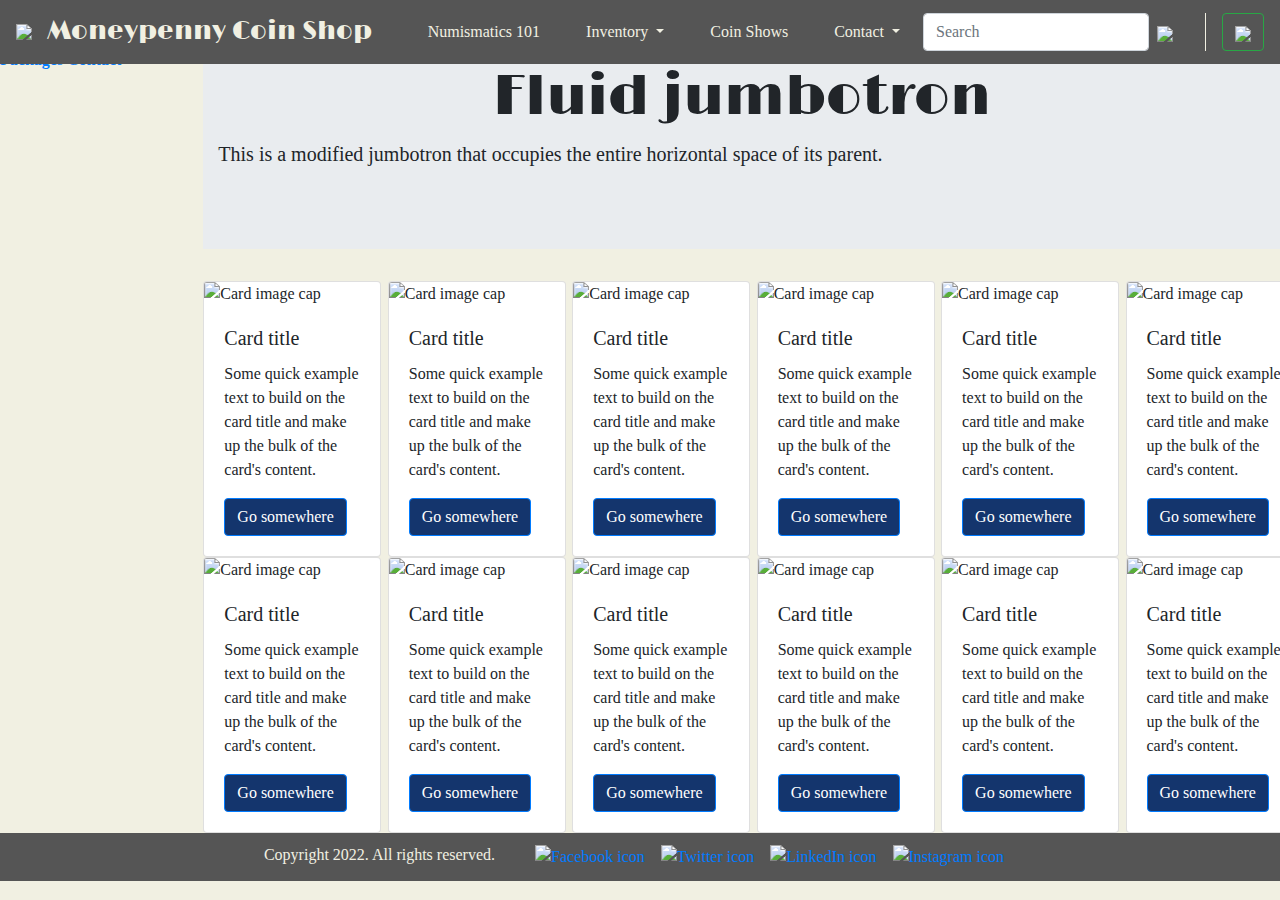
==== coinShow.html @ bca4c70d "Changed name of third page" ====
<!DOCTYPE html>
<html lang="en">
<html>
    <head>
      <!-- Required meta tags -->
    <meta charset="utf-8">
    <meta name="viewport" content="width=device-width, initial-scale=1, shrink-to-fit=no">
        <title>MoneyPenny Coins & Currency | Inventory</title>

        <!-- Global site tag (gtag.js) - Google Analytics -->
<script async src="https://www.googletagmanager.com/gtag/js?id=G-7YC42JGZ1W"></script>
<script>
  window.dataLayer = window.dataLayer || [];
  function gtag(){dataLayer.push(arguments);}
  gtag('js', new Date());

  gtag('config', 'G-7YC42JGZ1W');
</script>

        <!-- Hotjar Tracking Code for https://garciamoss.github.io/moneypennycoinshop/ -->
        <script>
          (function(h,o,t,j,a,r){
              h.hj=h.hj||function(){(h.hj.q=h.hj.q||[]).push(arguments)};
              h._hjSettings={hjid:2985837,hjsv:6};
              a=o.getElementsByTagName('head')[0];
              r=o.createElement('script');r.async=1;
              r.src=t+h._hjSettings.hjid+j+h._hjSettings.hjsv;
              a.appendChild(r);
          })(window,document,'https://static.hotjar.com/c/hotjar-','.js?sv=');
      </script>
      
        <!--Bootstrap links-->
<link rel="stylesheet" href="https://cdn.jsdelivr.net/npm/bootstrap@4.0.0/dist/css/bootstrap.min.css" integrity="sha384-Gn5384xqQ1aoWXA+058RXPxPg6fy4IWvTNh0E263XmFcJlSAwiGgFAW/dAiS6JXm" crossorigin="anonymous">
<link rel="icon" type="image/x-icon" href="images/favicon.png">
<link rel="stylesheet" href="css/style.css" type="text/css">
<style>
  @import url('https://fonts.googleapis.com/css2?family=Limelight&family=Open+Sans:ital,wght@0,300;0,400;0,500;0,700;0,800;1,300;1,400;1,500;1,600;1,700;1,800&display=swap');
</style>
    </head>
    <body>
      <!--Header and navbar begin here-->
        <header>
        <nav class="navbar navbar-expand-lg navbar-light bg-light">
            <!-- Brand name and Logo-->
            <a class="navbar-brand" href="#"><img src="images/logo.png">Moneypenny Coin Shop</a>
            <button class="navbar-toggler" type="button" data-toggle="collapse" data-target="#navbarSupportedContent" aria-controls="navbarSupportedContent" aria-expanded="false" aria-label="Toggle navigation">
            <span class="navbar-toggler-icon"></span>
            </button>

            <div class="collapse navbar-collapse" id="navbarSupportedContent">
                <!-- UL and LI-->
                <ul class="navbar-nav mr-auto">
                    <li class="nav-item active">
                    <a class="nav-link" href="#numismatics">Numismatics 101 <span class="sr-only">(current)</span></a>
                    <li class="nav-item dropdown">
                    <a class="nav-link dropdown-toggle" href="#" id="navbarDropdown" role="button" data-toggle="dropdown" aria-haspopup="true" aria-expanded="false">
                        Inventory
                    </a>
                    <div class="dropdown-menu" aria-labelledby="navbarDropdown">
                        <a class="dropdown-item" href="#">U.S. Coins</a>
                        <a class="dropdown-item" href="#">International Coins</a>
                        <div class="dropdown-divider"></div>
                        <a class="dropdown-item" href="#">Accessories</a>
                    </div>
                    </li>
                    <a class="nav-item nav-link" href="#">Coin Shows</a>
                    <li class="nav-item dropdown">
                        <a class="nav-link dropdown-toggle" href="#" id="navbarDropdown" role="button" data-toggle="dropdown" aria-haspopup="true" aria-expanded="false">
                            Contact
                        </a>
                        <div class="dropdown-menu" aria-labelledby="navbarDropdown">
                            <a class="dropdown-item" href="#">Text or Call</a>
                            <div class="dropdown-divider"></div>
                            <a class="dropdown-item" href="#">Drop a Line</a>
                        </div>
                        </li>
                    </li>
                </ul>
                <!-- Search bar-->
                <form class="form-inline my-2 my-lg-0">
                    <input class="form-control mr-sm-2" type="search" placeholder="Search" aria-label="Search">
                    <a href=""><img src="images/search.png"></a>
                </form>
            </div>
            <div class="shop"><button class="btn btn-outline-success my-2 my-sm-0 search" type="submit"><img src="images/ShoppingBag.png"></button></div>
        </nav>
        </header>
    <div class="row">
      <!--Added sidebar here-->
      <div class="col-2">
        <nav class="w3-sidebar w3-red w3-collapse w3-top w3-large w3-padding" style="z-index:3;width:300px;font-weight:bold;" id="mySidebar"><br>
      <a href="javascript:void(0)" onclick="w3_close()" class="w3-button w3-hide-large w3-display-topleft" style="width:100%;font-size:22px"></a>
      <div class="w3-container">
      </div>
      <div class="w3-bar-block">
        <a href="#" onclick="w3_close()" class="w3-bar-item w3-button w3-hover-white">Home</a>
        <a href="#showcase" onclick="w3_close()" class="w3-bar-item w3-button w3-hover-white">Showcase</a>
        <a href="#services" onclick="w3_close()" class="w3-bar-item w3-button w3-hover-white">Services</a>
        <a href="#designers" onclick="w3_close()" class="w3-bar-item w3-button w3-hover-white">Designers</a>
        <a href="#packages" onclick="w3_close()" class="w3-bar-item w3-button w3-hover-white">Packages</a>
        <a href="#contact" onclick="w3_close()" class="w3-bar-item w3-button w3-hover-white">Contact</a>
      </div>
        </nav>
      </div>
    <div class="col-10">
    <!--Jumbotron-->
    <div class="jumbotron jumbotron-fluid">
      <div class="container">
        <h1 class="display-4">Fluid jumbotron</h1>
        <p class="lead">This is a modified jumbotron that occupies the entire horizontal space of its parent.</p>
      </div>
  </div>
    <div class="row">
      <div class="col-2">
          <div class="card" style="width: 11.125rem;">
              <img class="card-img-top" src="..." alt="Card image cap">
              <div class="card-body">
                  <h5 class="card-title">Card title</h5>
                  <p class="card-text">Some quick example text to build on the card title and make up the bulk of the card's content.</p>
                  <a href="#" class="btn btn-primary">Go somewhere</a>
              </div>
          </div>
      </div>
      <div class="col-2">
          <div class="card" style="width: 11.125rem;">
              <img class="card-img-top" src="..." alt="Card image cap">
              <div class="card-body">
              <h5 class="card-title">Card title</h5>
              <p class="card-text">Some quick example text to build on the card title and make up the bulk of the card's content.</p>
              <a href="#" class="btn btn-primary">Go somewhere</a>
              </div>
          </div>
      </div>
      <div class="col-2">
      <div class="card" style="width: 11.125rem;">
          <img class="card-img-top" src="..." alt="Card image cap">
          <div class="card-body">
              <h5 class="card-title">Card title</h5>
              <p class="card-text">Some quick example text to build on the card title and make up the bulk of the card's content.</p>
              <a href="#" class="btn btn-primary">Go somewhere</a>
          </div>
      </div>
      </div>
      <div class="col-2">
          <div class="card" style="width: 11.125rem;">
              <img class="card-img-top" src="..." alt="Card image cap">
              <div class="card-body">
                  <h5 class="card-title">Card title</h5>
                  <p class="card-text">Some quick example text to build on the card title and make up the bulk of the card's content.</p>
                  <a href="#" class="btn btn-primary">Go somewhere</a>
              </div>
          </div>
      </div>
      <div class="col-2">
          <div class="card" style="width: 11.125rem;">
              <img class="card-img-top" src="..." alt="Card image cap">
              <div class="card-body">
              <h5 class="card-title">Card title</h5>
              <p class="card-text">Some quick example text to build on the card title and make up the bulk of the card's content.</p>
              <a href="#" class="btn btn-primary">Go somewhere</a>
              </div>
          </div>
      </div>
      <div class="col-2">
      <div class="card" style="width: 11.125rem;">
          <img class="card-img-top" src="..." alt="Card image cap">
          <div class="card-body">
              <h5 class="card-title">Card title</h5>
              <p class="card-text">Some quick example text to build on the card title and make up the bulk of the card's content.</p>
              <a href="#" class="btn btn-primary">Go somewhere</a>
          </div>
      </div>
      </div>
  </div>
    <div class="row">
        <div class="col-2">
            <div class="card" style="width: 11.125rem;">
                <img class="card-img-top" src="..." alt="Card image cap">
                <div class="card-body">
                    <h5 class="card-title">Card title</h5>
                    <p class="card-text">Some quick example text to build on the card title and make up the bulk of the card's content.</p>
                    <a href="#" class="btn btn-primary">Go somewhere</a>
                </div>
            </div>
        </div>
        <div class="col-2">
            <div class="card" style="width: 11.125rem;">
                <img class="card-img-top" src="..." alt="Card image cap">
                <div class="card-body">
                <h5 class="card-title">Card title</h5>
                <p class="card-text">Some quick example text to build on the card title and make up the bulk of the card's content.</p>
                <a href="#" class="btn btn-primary">Go somewhere</a>
                </div>
            </div>
        </div>
        <div class="col-2">
        <div class="card" style="width: 11.125rem;">
            <img class="card-img-top" src="..." alt="Card image cap">
            <div class="card-body">
                <h5 class="card-title">Card title</h5>
                <p class="card-text">Some quick example text to build on the card title and make up the bulk of the card's content.</p>
                <a href="#" class="btn btn-primary">Go somewhere</a>
            </div>
        </div>
        </div>
        <div class="col-2">
            <div class="card" style="width: 11.125rem;">
                <img class="card-img-top" src="..." alt="Card image cap">
                <div class="card-body">
                    <h5 class="card-title">Card title</h5>
                    <p class="card-text">Some quick example text to build on the card title and make up the bulk of the card's content.</p>
                    <a href="#" class="btn btn-primary">Go somewhere</a>
                </div>
            </div>
        </div>
        <div class="col-2">
            <div class="card" style="width: 11.125rem;">
                <img class="card-img-top" src="..." alt="Card image cap">
                <div class="card-body">
                <h5 class="card-title">Card title</h5>
                <p class="card-text">Some quick example text to build on the card title and make up the bulk of the card's content.</p>
                <a href="#" class="btn btn-primary">Go somewhere</a>
                </div>
            </div>
        </div>
        <div class="col-2">
        <div class="card" style="width: 11.125rem;">
            <img class="card-img-top" src="..." alt="Card image cap">
            <div class="card-body">
                <h5 class="card-title">Card title</h5>
                <p class="card-text">Some quick example text to build on the card title and make up the bulk of the card's content.</p>
                <a href="#" class="btn btn-primary">Go somewhere</a>
            </div>
        </div>
        </div>
    </div>

  </div>
</div>
        <!--Footer and social media links-->
        <footer class="bottomNav">
          <p> Copyright 2022. All rights reserved.</p>
          <ul>
              <li><a href="#"><img src="images/facebook.png" alt="Facebook icon"></a></li>
              <li><a href="#"><img src="images/twitter.png" alt="Twitter icon"></a></li>
              <li><a href="#"><img src="images/linkedIn.png" alt="LinkedIn icon"></a></li>
              <li><a href="#"><img src="images/instagram.png" alt="Instagram icon"></a></li>
          </ul>
        </footer>
    </body>
          <!--Bootstrap Scripts-->
          <script src="https://code.jquery.com/jquery-3.2.1.slim.min.js" integrity="sha384-KJ3o2DKtIkvYIK3UENzmM7KCkRr/rE9/Qpg6aAZGJwFDMVNA/GpGFF93hXpG5KkN" crossorigin="anonymous"></script>
          <script src="https://cdn.jsdelivr.net/npm/popper.js@1.12.9/dist/umd/popper.min.js" integrity="sha384-ApNbgh9B+Y1QKtv3Rn7W3mgPxhU9K/ScQsAP7hUibX39j7fakFPskvXusvfa0b4Q" crossorigin="anonymous"></script>
          <script src="https://cdn.jsdelivr.net/npm/bootstrap@4.0.0/dist/js/bootstrap.min.js" integrity="sha384-JZR6Spejh4U02d8jOt6vLEHfe/JQGiRRSQQxSfFWpi1MquVdAyjUar5+76PVCmYl" crossorigin="anonymous"></script>
    <script src="js/index.js"></script>
</html>
---- css/style.css ----
body { background-color: #f1f0e2; font-family: 'Lato';}
h1 {font-size: 2rem; font-weight: 500;}
.btn-primary {background-color: #14356d !important;}

/*Navbar styling*/
.navbar {position: fixed; width: 100%; background-color: #555 !important; z-index: 10;}
.navbar-nav {margin-left: auto; margin-right: 0 !important;}
.navbar-brand {color: #f1f0e2 !important; font-family: 'Limelight'; font-size: 1.6em;}
.navbar-brand img {padding-right: 15px;}
.navbar a {color: #f1f0e2 !important;}
.dropdown-menu {background: #555 !important; color: #f1f0e2;}
.nav-item {margin: 0px 15px;}
.shop {margin-left: 2rem; border-left: 1px solid #f1f0e2;padding-left: 1rem;}

/*Homepage*/
#intro {padding-top: 5.375rem;}
#intro .jumbotron {background-image: url("../images/coins.jpeg"); background-size: cover; height: 30rem; color: #f1f0e2; display: flex;
    align-items: center; justify-content: center;}
#intro .container {text-align: center;}
.display-4 {font-family: 'Limelight';}
/*Card section*/
.gold {background-color: #d4af37 !important;}
.silver {background-color: silver !important;}
.copper {background-color: #B87333 !important;}

/*Inventory*/
.wrapper {padding-top: 5.375rem;}
.sidebar { background-color: #5a3939; padding-right: 0;} 
#accordion .card {background-color: #5a3939 !important; color: #f1f0e2;}
#accordion .btn {text-decoration: none; color: #f1f0e2;}
#slides {position: relative;}
.carousel {height: 25rem;background-color:#333; margin-bottom: 3rem;}
.col-10 {padding-left: 0%;}
.col-10 h1 {text-align: center;}
.coins {padding: 2rem 3rem;}
.coins .row {margin-bottom: 2rem; text-align: center;}
.coins .card-img-top {padding: .5rem;}


footer {width: 100%; margin: 0 auto; height: 48px; padding: 10px; display: inline-flex; 
    background-color: #555; color: #f1f0e2; align-content: center; justify-content: center;}
footer li {color: #f1f0e2; display: inline;padding-right: .75rem;}
footer img {height: 28px;}
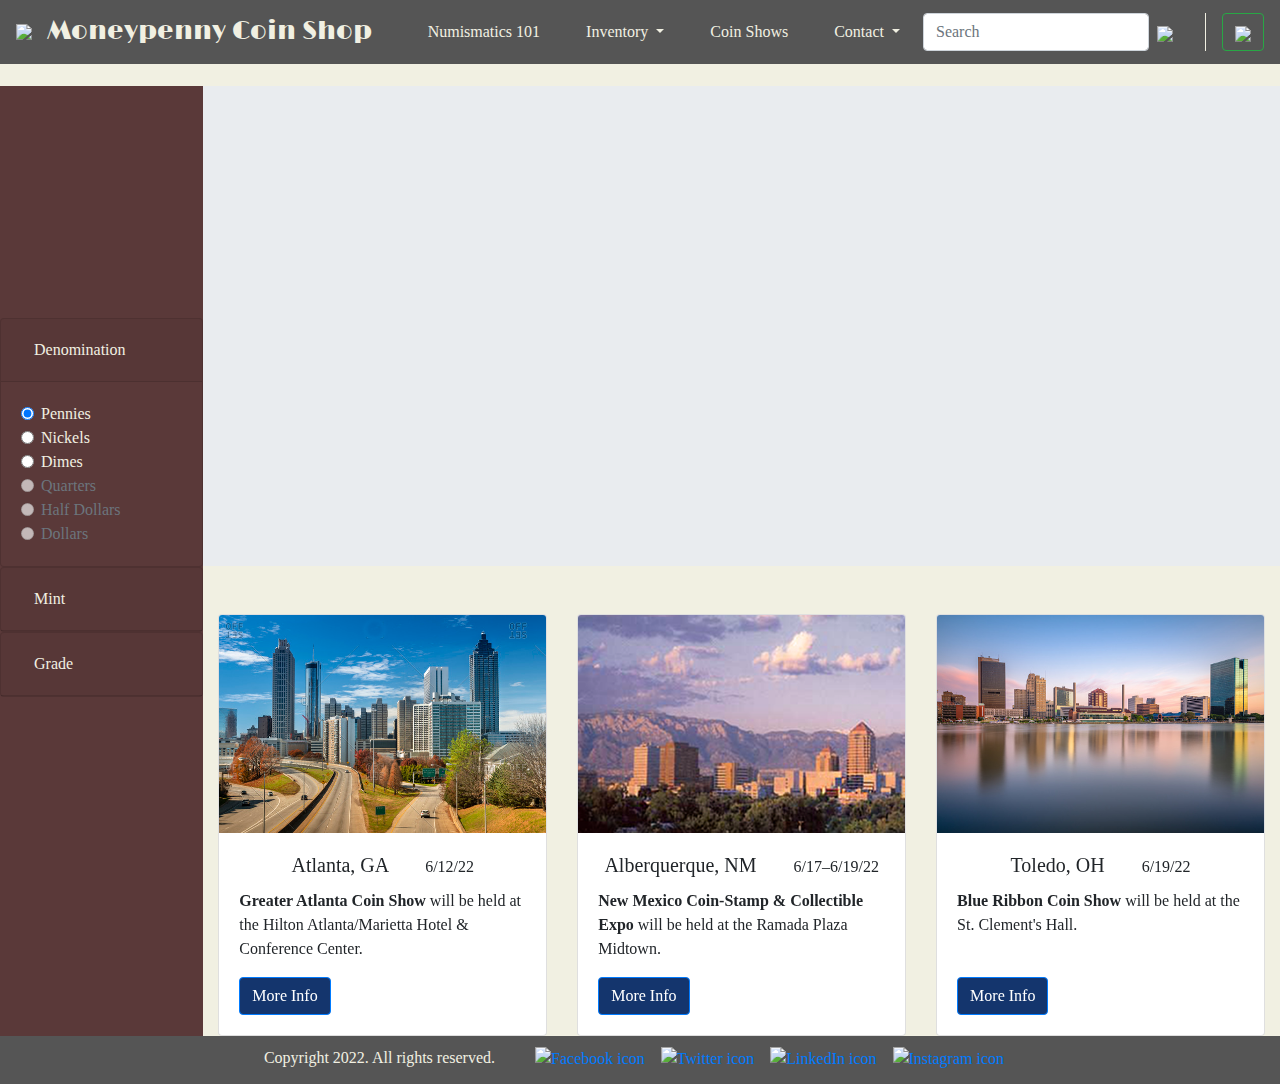
==== commit 68100ce0: "Added coin show locales" ====
--- a/coinShow.html
+++ b/coinShow.html
@@ -85,158 +85,246 @@
             <div class="shop"><button class="btn btn-outline-success my-2 my-sm-0 search" type="submit"><img src="images/ShoppingBag.png"></button></div>
         </nav>
         </header>
-    <div class="row">
+    <div class="row wrapper">
       <!--Added sidebar here-->
-      <div class="col-2">
-        <nav class="w3-sidebar w3-red w3-collapse w3-top w3-large w3-padding" style="z-index:3;width:300px;font-weight:bold;" id="mySidebar"><br>
-      <a href="javascript:void(0)" onclick="w3_close()" class="w3-button w3-hide-large w3-display-topleft" style="width:100%;font-size:22px"></a>
-      <div class="w3-container">
-      </div>
-      <div class="w3-bar-block">
-        <a href="#" onclick="w3_close()" class="w3-bar-item w3-button w3-hover-white">Home</a>
-        <a href="#showcase" onclick="w3_close()" class="w3-bar-item w3-button w3-hover-white">Showcase</a>
-        <a href="#services" onclick="w3_close()" class="w3-bar-item w3-button w3-hover-white">Services</a>
-        <a href="#designers" onclick="w3_close()" class="w3-bar-item w3-button w3-hover-white">Designers</a>
-        <a href="#packages" onclick="w3_close()" class="w3-bar-item w3-button w3-hover-white">Packages</a>
-        <a href="#contact" onclick="w3_close()" class="w3-bar-item w3-button w3-hover-white">Contact</a>
-      </div>
-        </nav>
-      </div>
-    <div class="col-10">
-    <!--Jumbotron-->
-    <div class="jumbotron jumbotron-fluid">
-      <div class="container">
-        <h1 class="display-4">Fluid jumbotron</h1>
-        <p class="lead">This is a modified jumbotron that occupies the entire horizontal space of its parent.</p>
-      </div>
-  </div>
-    <div class="row">
-      <div class="col-2">
-          <div class="card" style="width: 11.125rem;">
-              <img class="card-img-top" src="..." alt="Card image cap">
-              <div class="card-body">
-                  <h5 class="card-title">Card title</h5>
-                  <p class="card-text">Some quick example text to build on the card title and make up the bulk of the card's content.</p>
-                  <a href="#" class="btn btn-primary">Go somewhere</a>
+        <div  class="col-2 sidebar">
+        <aside id="secondary" class="widget-area" role="complementary">
+            <section id="custom_html-4" class="widget_text widget widget_custom_html">
+                <div class="textwidget custom-html-widget"><iframe class="lazy-loaded" data-lazy-type="iframe" data-src="http://www.goldeneaglecoin.com/widget/price?autorefresh=1" frameborder="0" width="228" height="232" scrolling="no" style="display:block;" src="http://www.goldeneaglecoin.com/widget/price?autorefresh=1"></iframe><noscript><iframe src="http://www.goldeneaglecoin.com/widget/price?autorefresh=1" frameborder="0" width="200" height="215" scrolling="no" style="display:block;"></iframe></noscript>
+                </div>
+            </section>
+            <section>
+                <div id="accordion">
+                    <div class="card">
+                      <div class="card-header" id="headingOne">
+                        <h5 class="mb-0">
+                          <button class="btn btn-link" data-toggle="collapse" data-target="#collapseOne" aria-expanded="true" aria-controls="collapseOne">
+                            Denomination
+                          </button>
+                        </h5>
+                      </div>
+                      <div id="collapseOne" class="collapse show" aria-labelledby="headingOne" data-parent="#accordion">
+                        <div class="card-body">
+                            <div class="form-check">
+                                <input class="form-check-input" type="radio" name="exampleRadios" id="exampleRadios1" value="option1" checked>
+                                <label class="form-check-label" for="exampleRadios1">
+                                  Pennies
+                                </label>
+                              </div>
+                              <div class="form-check">
+                                <input class="form-check-input" type="radio" name="exampleRadios" id="exampleRadios2" value="option2">
+                                <label class="form-check-label" for="exampleRadios2">
+                                  Nickels
+                                </label>
+                              </div>
+                              <div class="form-check">
+                                <input class="form-check-input" type="radio" name="exampleRadios" id="exampleRadios2" value="option2">
+                                <label class="form-check-label" for="exampleRadios2">
+                                  Dimes
+                                </label>
+                              </div>
+                              <div class="form-check disabled">
+                                <input class="form-check-input" type="radio" name="exampleRadios" id="exampleRadios3" value="option3" disabled>
+                                <label class="form-check-label" for="exampleRadios3">
+                                  Quarters
+                                </label>
+                              </div>
+                              <div class="form-check disabled">
+                                <input class="form-check-input" type="radio" name="exampleRadios" id="exampleRadios3" value="option3" disabled>
+                                <label class="form-check-label" for="exampleRadios3">
+                                  Half Dollars
+                                </label>
+                              </div>
+                              <div class="form-check disabled">
+                                <input class="form-check-input" type="radio" name="exampleRadios" id="exampleRadios3" value="option3" disabled>
+                                <label class="form-check-label" for="exampleRadios3">
+                                  Dollars
+                                </label>
+                              </div>
+                        </div>
+                      </div>
+                    </div>
+                    <div class="card">
+                      <div class="card-header" id="headingTwo">
+                        <h5 class="mb-0">
+                          <button class="btn btn-link collapsed" data-toggle="collapse" data-target="#collapseTwo" aria-expanded="false" aria-controls="collapseTwo">
+                            Mint
+                          </button>
+                        </h5>
+                      </div>
+                      <div id="collapseTwo" class="collapse" aria-labelledby="headingTwo" data-parent="#accordion">
+                        <div class="card-body">
+                            <div class="form-check">
+                                <input class="form-check-input" type="checkbox" value="" id="defaultCheck2" disabled>
+                                <label class="form-check-label" for="defaultCheck2">
+                                  Carson City
+                                </label>
+                              </div>
+                              <div class="form-check">
+                                <input class="form-check-input" type="checkbox" value="" id="defaultCheck2" disabled>
+                                <label class="form-check-label" for="defaultCheck2">
+                                  Charlotte
+                                </label>
+                              </div>
+                              <div class="form-check">
+                                <input class="form-check-input" type="checkbox" value="" id="defaultCheck2" disabled>
+                                <label class="form-check-label" for="defaultCheck2">
+                                  Dahlonega
+                                </label>
+                              </div>
+                            <div class="form-check">
+                                <input class="form-check-input" type="checkbox" value="" id="defaultCheck1">
+                                <label class="form-check-label" for="defaultCheck1">
+                                  Denver
+                                </label>
+                              </div>
+                              <div class="form-check">
+                                <input class="form-check-input" type="checkbox" value="" id="defaultCheck2" disabled>
+                                <label class="form-check-label" for="defaultCheck2">
+                                  New Orleans
+                                </label>
+                              </div>
+                              <div class="form-check">
+                                <input class="form-check-input" type="checkbox" value="" id="defaultCheck1">
+                                <label class="form-check-label" for="defaultCheck1">
+                                  Philadelphia
+                                </label>
+                              </div>
+                              <div class="form-check">
+                                <input class="form-check-input" type="checkbox" value="" id="defaultCheck1">
+                                <label class="form-check-label" for="defaultCheck1">
+                                  San Francisco
+                                </label>
+                              </div>
+                              <div class="form-check">
+                                <input class="form-check-input" type="checkbox" value="" id="defaultCheck1">
+                                <label class="form-check-label" for="defaultCheck1">
+                                  West Point
+                                </label>
+                              </div>
+                        </div>
+                      </div>
+                    </div>
+                    <div class="card">
+                      <div class="card-header" id="headingThree">
+                        <h5 class="mb-0">
+                          <button class="btn btn-link collapsed" data-toggle="collapse" data-target="#collapseThree" aria-expanded="false" aria-controls="collapseThree">
+                            Grade
+                          </button>
+                        </h5>
+                      </div>
+                      <div id="collapseThree" class="collapse" aria-labelledby="headingThree" data-parent="#accordion">
+                        <div class="card-body">
+                            <div class="form-check">
+                                <input class="form-check-input" type="checkbox" value="" id="defaultCheck2" disabled>
+                                <label class="form-check-label" for="defaultCheck2">
+                                  Uncirculated
+                                </label>
+                              </div>
+                              <div class="form-check">
+                                <input class="form-check-input" type="checkbox" value="" id="defaultCheck1">
+                                <label class="form-check-label" for="defaultCheck1">
+                                  Extremely Fine
+                                </label>
+                              </div>
+                              <div class="form-check">
+                                <input class="form-check-input" type="checkbox" value="" id="defaultCheck1">
+                                <label class="form-check-label" for="defaultCheck1">
+                                  Very Fine
+                                </label>
+                              </div>
+                              <div class="form-check">
+                                <input class="form-check-input" type="checkbox" value="" id="defaultCheck1">
+                                <label class="form-check-label" for="defaultCheck1">
+                                  Fine
+                                </label>
+                              </div>
+                              <div class="form-check">
+                                <input class="form-check-input" type="checkbox" value="" id="defaultCheck1">
+                                <label class="form-check-label" for="defaultCheck1">
+                                  Very Good
+                                </label>
+                              </div>
+                              <div class="form-check">
+                                <input class="form-check-input" type="checkbox" value="" id="defaultCheck1">
+                                <label class="form-check-label" for="defaultCheck1">
+                                  Good
+                                </label>
+                              </div>
+                              <div class="form-check">
+                                <input class="form-check-input" type="checkbox" value="" id="defaultCheck2" disabled>
+                                <label class="form-check-label" for="defaultCheck2">
+                                  Fair
+                                </label>
+                              </div>
+                              <div class="form-check">
+                                <input class="form-check-input" type="checkbox" value="" id="defaultCheck2" disabled>
+                                <label class="form-check-label" for="defaultCheck2">
+                                  Poor
+                                </label>
+                              </div>
+                        </div>
+                      </div>
+                    </div>
+                  </div>
+            </section>
+        </aside>
+        </div>
+        <div class="col-10">
+          <!--Jumbotron-->
+          <section id="jumbo">
+            <div class="jumbotron jumbotron-fluid">
+            <div class="container">
+            </div>
+            </div>
+          </section>
+          <section id="shows">
+            <div class="container">
+              <div class="row">
+                      <!-- Card 1 -->
+                      <div class="cardContainer col-lg-4 col-md-4 col-sm-12">
+                        <div class="card">
+                          <img src="images/atl.jpeg" class="card-img-top" alt="Atlanta, GA">
+                          <div class="card-body">
+                            <h5 class="card-title" style="text-align: center;">Atlanta, GA <small>6/12/22</small></h5>
+                            <p class="card-text"><b>Greater Atlanta Coin Show</b> will be held at the  Hilton Atlanta/Marietta Hotel & Conference Center.</p>
+                            <a href="https://www.coinshows-usa.com/Greater-Atlanta-Coin-Show" class="btn btn-primary">More Info</a>
+                          </div>
+                        </div>
+                      </div>
+                      <!-- End card 1 -->
+
+                      <!-- Card 2 -->
+                      <div class="cardContainer col-lg-4 col-md-4 col-sm-12">
+                        <div class="card">
+                          <img src="images/abqskyline-banner.png" class="card-img-top" alt="Alberquerque, NM">
+                          <div class="card-body">
+                            <h5 class="card-title" style="text-align: center;">Alberquerque, NM <small>6/17–6/19/22</small></h5>
+                            <p class="card-text"><b>New Mexico Coin-Stamp & Collectible Expo</b> will be held at the Ramada Plaza Midtown.</p>
+                            <a href="https://www.coinshows-usa.com/New-Mexico-Coin-Stamp-and-Collectible-Expo" class="btn btn-primary">More Info</a>
+                          </div>
+                        </div>
+                      </div>
+                      <!-- End card 2 -->
+
+                      <!-- Card 3 -->
+                      <div class="cardContainer col-lg-4 col-md-4 col-sm-12">
+                        <div class="card">
+                          <img src="images/toledo.jpeg" class="card-img-top" alt="...">
+                          <div class="card-body">
+                            <h5 class="card-title" style="text-align: center;">Toledo, OH <small>6/19/22</small></h5>
+                            <p class="card-text"><b>Blue Ribbon Coin Show</b> will be held at the St. Clement's Hall.</p><br>
+                            <a href="https://www.coinshows-usa.com/Blue-Ribbon-Coin-Show" class="btn btn-primary">More Info</a>
+                          </div>
+                        </div>
+                      </div>
+                      <!-- End card 3 -->
+
               </div>
-          </div>
-      </div>
-      <div class="col-2">
-          <div class="card" style="width: 11.125rem;">
-              <img class="card-img-top" src="..." alt="Card image cap">
-              <div class="card-body">
-              <h5 class="card-title">Card title</h5>
-              <p class="card-text">Some quick example text to build on the card title and make up the bulk of the card's content.</p>
-              <a href="#" class="btn btn-primary">Go somewhere</a>
-              </div>
-          </div>
-      </div>
-      <div class="col-2">
-      <div class="card" style="width: 11.125rem;">
-          <img class="card-img-top" src="..." alt="Card image cap">
-          <div class="card-body">
-              <h5 class="card-title">Card title</h5>
-              <p class="card-text">Some quick example text to build on the card title and make up the bulk of the card's content.</p>
-              <a href="#" class="btn btn-primary">Go somewhere</a>
-          </div>
-      </div>
-      </div>
-      <div class="col-2">
-          <div class="card" style="width: 11.125rem;">
-              <img class="card-img-top" src="..." alt="Card image cap">
-              <div class="card-body">
-                  <h5 class="card-title">Card title</h5>
-                  <p class="card-text">Some quick example text to build on the card title and make up the bulk of the card's content.</p>
-                  <a href="#" class="btn btn-primary">Go somewhere</a>
-              </div>
-          </div>
-      </div>
-      <div class="col-2">
-          <div class="card" style="width: 11.125rem;">
-              <img class="card-img-top" src="..." alt="Card image cap">
-              <div class="card-body">
-              <h5 class="card-title">Card title</h5>
-              <p class="card-text">Some quick example text to build on the card title and make up the bulk of the card's content.</p>
-              <a href="#" class="btn btn-primary">Go somewhere</a>
-              </div>
-          </div>
-      </div>
-      <div class="col-2">
-      <div class="card" style="width: 11.125rem;">
-          <img class="card-img-top" src="..." alt="Card image cap">
-          <div class="card-body">
-              <h5 class="card-title">Card title</h5>
-              <p class="card-text">Some quick example text to build on the card title and make up the bulk of the card's content.</p>
-              <a href="#" class="btn btn-primary">Go somewhere</a>
-          </div>
-      </div>
-      </div>
-  </div>
-    <div class="row">
-        <div class="col-2">
-            <div class="card" style="width: 11.125rem;">
-                <img class="card-img-top" src="..." alt="Card image cap">
-                <div class="card-body">
-                    <h5 class="card-title">Card title</h5>
-                    <p class="card-text">Some quick example text to build on the card title and make up the bulk of the card's content.</p>
-                    <a href="#" class="btn btn-primary">Go somewhere</a>
-                </div>
             </div>
-        </div>
-        <div class="col-2">
-            <div class="card" style="width: 11.125rem;">
-                <img class="card-img-top" src="..." alt="Card image cap">
-                <div class="card-body">
-                <h5 class="card-title">Card title</h5>
-                <p class="card-text">Some quick example text to build on the card title and make up the bulk of the card's content.</p>
-                <a href="#" class="btn btn-primary">Go somewhere</a>
-                </div>
-            </div>
-        </div>
-        <div class="col-2">
-        <div class="card" style="width: 11.125rem;">
-            <img class="card-img-top" src="..." alt="Card image cap">
-            <div class="card-body">
-                <h5 class="card-title">Card title</h5>
-                <p class="card-text">Some quick example text to build on the card title and make up the bulk of the card's content.</p>
-                <a href="#" class="btn btn-primary">Go somewhere</a>
-            </div>
-        </div>
-        </div>
-        <div class="col-2">
-            <div class="card" style="width: 11.125rem;">
-                <img class="card-img-top" src="..." alt="Card image cap">
-                <div class="card-body">
-                    <h5 class="card-title">Card title</h5>
-                    <p class="card-text">Some quick example text to build on the card title and make up the bulk of the card's content.</p>
-                    <a href="#" class="btn btn-primary">Go somewhere</a>
-                </div>
-            </div>
-        </div>
-        <div class="col-2">
-            <div class="card" style="width: 11.125rem;">
-                <img class="card-img-top" src="..." alt="Card image cap">
-                <div class="card-body">
-                <h5 class="card-title">Card title</h5>
-                <p class="card-text">Some quick example text to build on the card title and make up the bulk of the card's content.</p>
-                <a href="#" class="btn btn-primary">Go somewhere</a>
-                </div>
-            </div>
-        </div>
-        <div class="col-2">
-        <div class="card" style="width: 11.125rem;">
-            <img class="card-img-top" src="..." alt="Card image cap">
-            <div class="card-body">
-                <h5 class="card-title">Card title</h5>
-                <p class="card-text">Some quick example text to build on the card title and make up the bulk of the card's content.</p>
-                <a href="#" class="btn btn-primary">Go somewhere</a>
-            </div>
-        </div>
+          </section>
         </div>
     </div>
-
-  </div>
-</div>
         <!--Footer and social media links-->
         <footer class="bottomNav">
           <p> Copyright 2022. All rights reserved.</p>
--- a/css/style.css
+++ b/css/style.css
@@ -1,6 +1,7 @@
-body { background-color: #f1f0e2; font-family: 'Lato';}
+body {background-color: #f1f0e2; background-image: url("../images/1027.png"); font-family: 'Lato';}
 h1 {font-size: 2rem; font-weight: 500;}
 .btn-primary {background-color: #14356d !important;}
+.btn-primary:hover {background-color: #f78137 !important; border: 0px;}
 
 /*Navbar styling*/
 .navbar {position: fixed; width: 100%; background-color: #555 !important; z-index: 10;}
@@ -10,12 +11,13 @@
 .navbar a {color: #f1f0e2 !important;}
 .dropdown-menu {background: #555 !important; color: #f1f0e2;}
 .nav-item {margin: 0px 15px;}
+.nav-link:hover {color: #23a753 !important;}
+.dropdown-item:hover {background-color: #23a753;}
 .shop {margin-left: 2rem; border-left: 1px solid #f1f0e2;padding-left: 1rem;}
 
 /*Homepage*/
 #intro {padding-top: 5.375rem;}
-#intro .jumbotron {background-image: url("../images/coins.jpeg"); background-size: cover; height: 30rem; color: #f1f0e2; display: flex;
-    align-items: center; justify-content: center;}
+#intro .jumbotron {background-image: url("../images/coins.jpeg"); background-size: cover; height: 30rem; color: #f1f0e2; display: flex; align-items: center; justify-content: center; margin-bottom: 3rem;}
 #intro .container {text-align: center;}
 .display-4 {font-family: 'Limelight';}
 /*Card section*/
@@ -28,14 +30,17 @@
 .sidebar { background-color: #5a3939; padding-right: 0;} 
 #accordion .card {background-color: #5a3939 !important; color: #f1f0e2;}
 #accordion .btn {text-decoration: none; color: #f1f0e2;}
-#slides {position: relative;}
-.carousel {height: 25rem;background-color:#333; margin-bottom: 3rem;}
+#accordion .btn:hover {color: #f78137}
+.carousel {height: 30rem;background-color:#333; margin-bottom: 3rem;}
 .col-10 {padding-left: 0%;}
 .col-10 h1 {text-align: center;}
 .coins {padding: 2rem 3rem;}
 .coins .row {margin-bottom: 2rem; text-align: center;}
 .coins .card-img-top {padding: .5rem;}
 
+/*Coin Show*/
+.col-10 .jumbotron {width: 100%;  background-image: url("../images/coinShow.jpeg"); background-size: cover; height: 30rem; color: #f1f0e2; display: flex; margin-bottom: 3rem;}
+small {padding-left: 2rem;}
 
 footer {width: 100%; margin: 0 auto; height: 48px; padding: 10px; display: inline-flex; 
     background-color: #555; color: #f1f0e2; align-content: center; justify-content: center;}
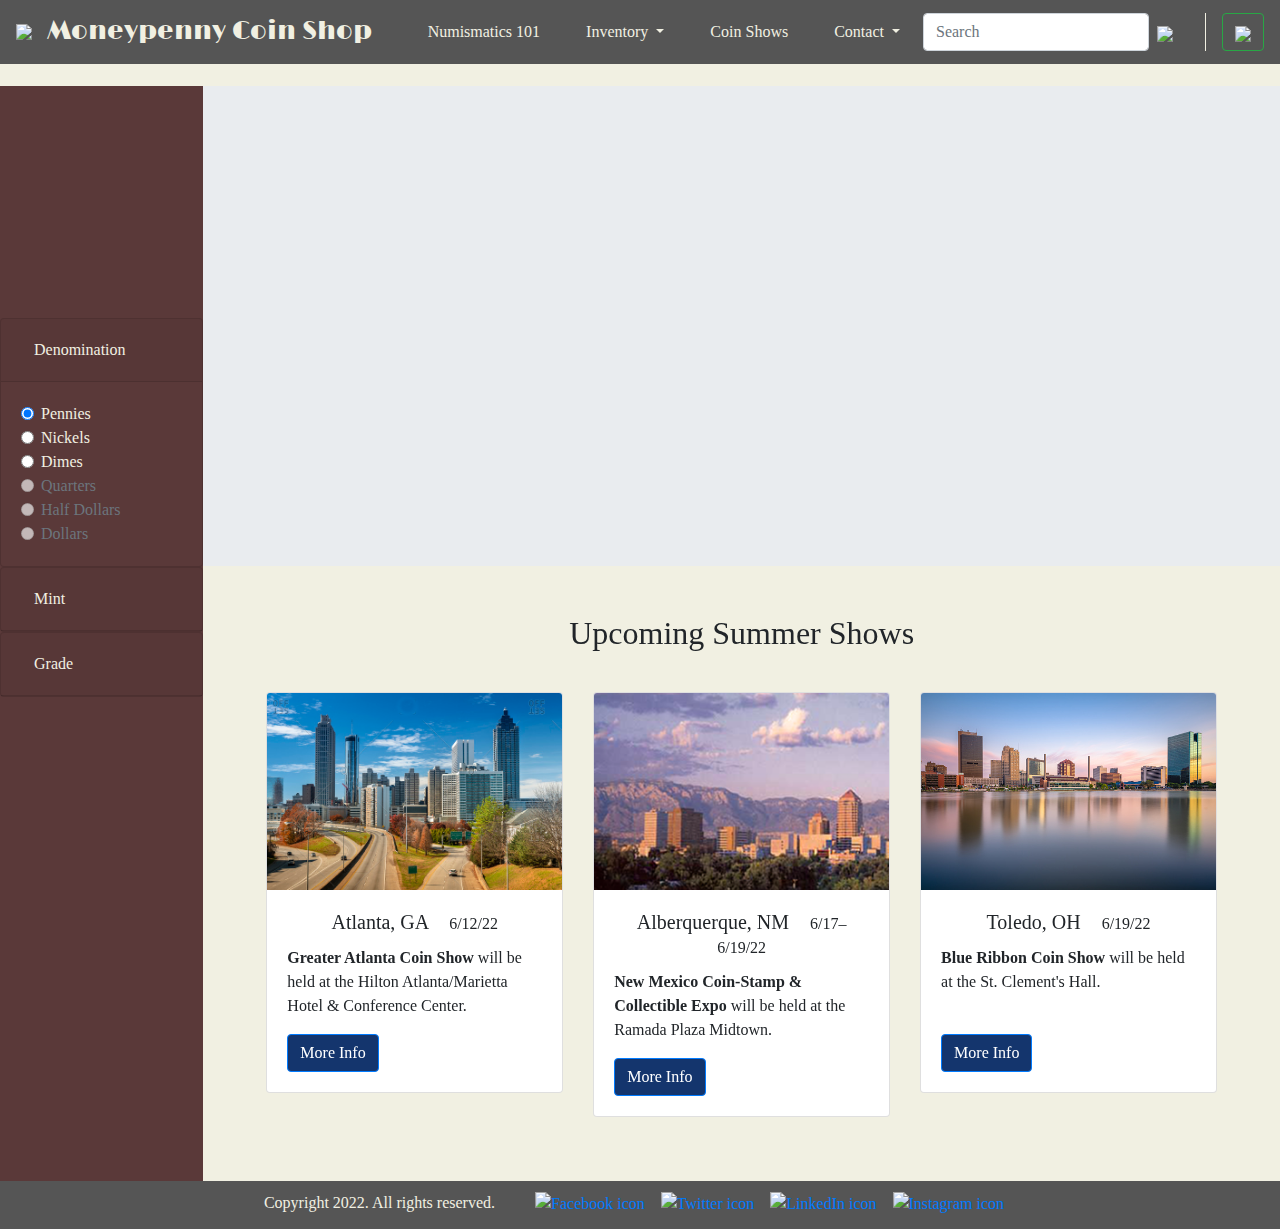
==== commit b7343f65: "Page formatting done" ====
--- a/coinShow.html
+++ b/coinShow.html
@@ -85,6 +85,7 @@
             <div class="shop"><button class="btn btn-outline-success my-2 my-sm-0 search" type="submit"><img src="images/ShoppingBag.png"></button></div>
         </nav>
         </header>
+
     <div class="row wrapper">
       <!--Added sidebar here-->
         <div  class="col-2 sidebar">
@@ -270,6 +271,7 @@
             </section>
         </aside>
         </div>
+
         <div class="col-10">
           <!--Jumbotron-->
           <section id="jumbo">
@@ -278,6 +280,8 @@
             </div>
             </div>
           </section>
+          <!--Shows-->
+          <h1>Upcoming Summer Shows</h1>
           <section id="shows">
             <div class="container">
               <div class="row">
@@ -325,6 +329,7 @@
           </section>
         </div>
     </div>
+
         <!--Footer and social media links-->
         <footer class="bottomNav">
           <p> Copyright 2022. All rights reserved.</p>
--- a/css/style.css
+++ b/css/style.css
@@ -1,5 +1,5 @@
 body {background-color: #f1f0e2; background-image: url("../images/1027.png"); font-family: 'Lato';}
-h1 {font-size: 2rem; font-weight: 500;}
+h1 {font-size: 2rem; font-weight: 500; text-align: center;}
 .btn-primary {background-color: #14356d !important;}
 .btn-primary:hover {background-color: #f78137 !important; border: 0px;}
 
@@ -16,11 +16,13 @@
 .shop {margin-left: 2rem; border-left: 1px solid #f1f0e2;padding-left: 1rem;}
 
 /*Homepage*/
-#intro {padding-top: 5.375rem;}
+#intro {padding-top: 5.375rem; margin-bottom: 3rem;}
 #intro .jumbotron {background-image: url("../images/coins.jpeg"); background-size: cover; height: 30rem; color: #f1f0e2; display: flex; align-items: center; justify-content: center; margin-bottom: 3rem;}
 #intro .container {text-align: center;}
 .display-4 {font-family: 'Limelight';}
 /*Card section*/
+#cards {padding: 2rem 3rem;}
+#cards .row {margin-bottom: 2rem;}
 .gold {background-color: #d4af37 !important;}
 .silver {background-color: silver !important;}
 .copper {background-color: #B87333 !important;}
@@ -31,7 +33,8 @@
 #accordion .card {background-color: #5a3939 !important; color: #f1f0e2;}
 #accordion .btn {text-decoration: none; color: #f1f0e2;}
 #accordion .btn:hover {color: #f78137}
-.carousel {height: 30rem;background-color:#333; margin-bottom: 3rem;}
+#slides {margin-bottom: 3rem;}
+.carousel {height: 30rem; background-color:#333;}
 .col-10 {padding-left: 0%;}
 .col-10 h1 {text-align: center;}
 .coins {padding: 2rem 3rem;}
@@ -39,9 +42,13 @@
 .coins .card-img-top {padding: .5rem;}
 
 /*Coin Show*/
-.col-10 .jumbotron {width: 100%;  background-image: url("../images/coinShow.jpeg"); background-size: cover; height: 30rem; color: #f1f0e2; display: flex; margin-bottom: 3rem;}
-small {padding-left: 2rem;}
+.col-10 .jumbotron {width: 100%;  background-image: url("../images/coinShow.jpeg"); background-size: cover; height: 30rem; color: #f1f0e2; display: flex;}
+#jumbo {margin-bottom: 3rem;}
+#shows {padding: 2rem 3rem;}
+#shows .row {margin-bottom: 2rem;}
+small {padding-left: 1rem;}
 
+/*Footer*/
 footer {width: 100%; margin: 0 auto; height: 48px; padding: 10px; display: inline-flex; 
     background-color: #555; color: #f1f0e2; align-content: center; justify-content: center;}
 footer li {color: #f1f0e2; display: inline;padding-right: .75rem;}
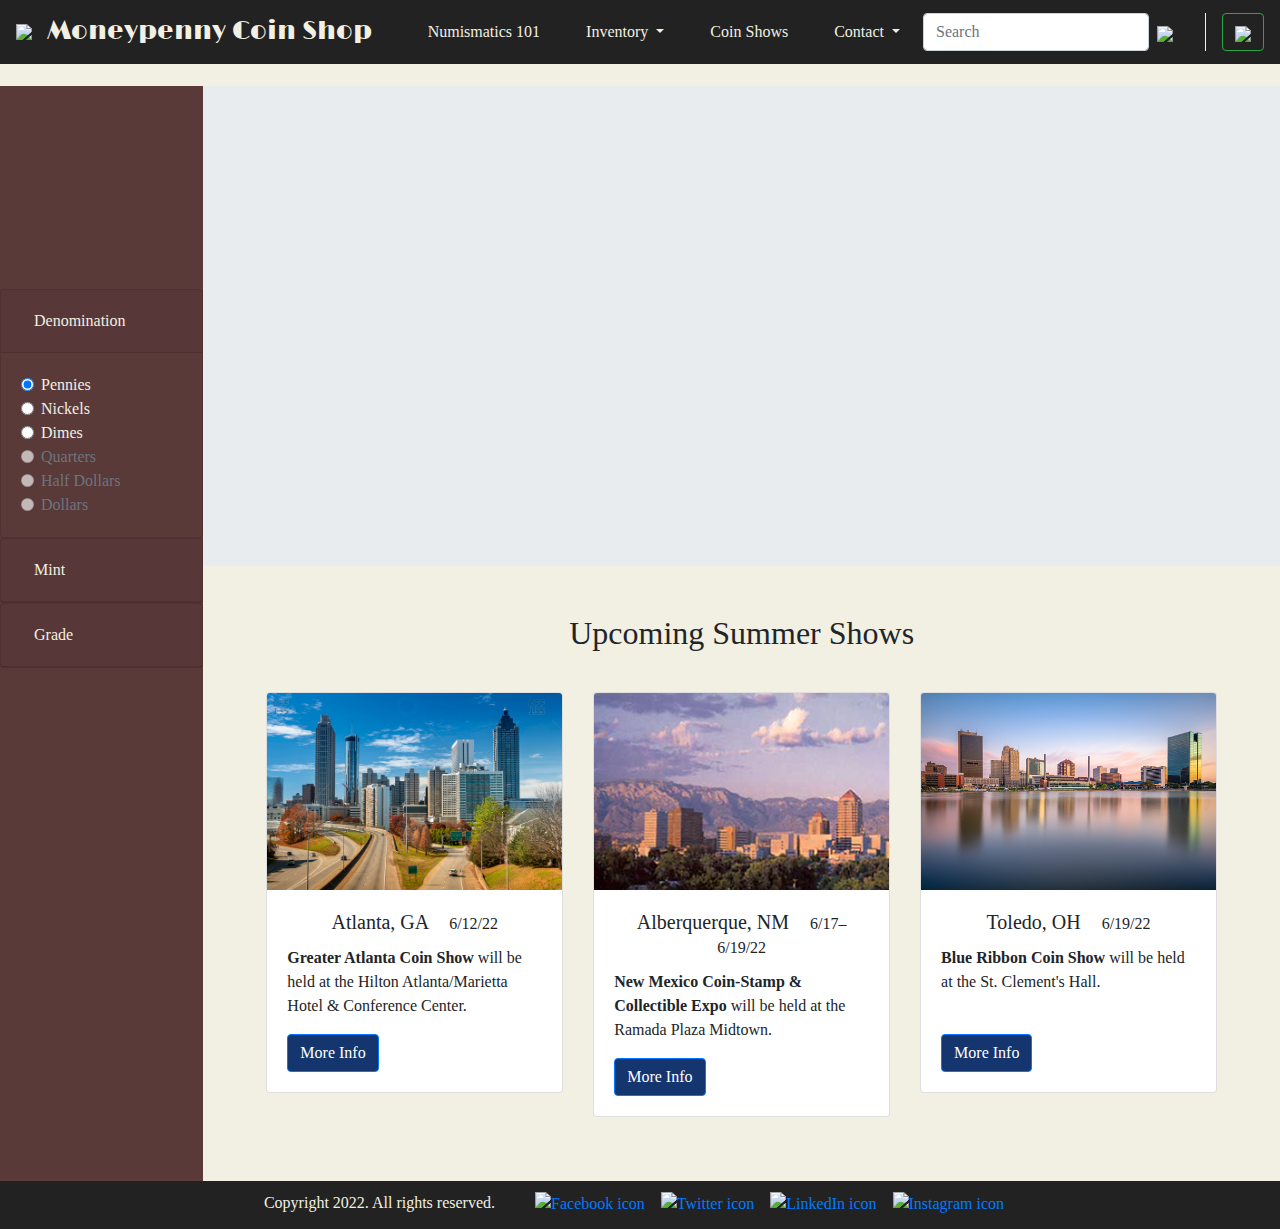
==== commit 496d55ec: "Revert" ====
--- a/coinShow.html
+++ b/coinShow.html
@@ -35,14 +35,18 @@
 <link rel="stylesheet" href="css/style.css" type="text/css">
 <style>
   @import url('https://fonts.googleapis.com/css2?family=Limelight&family=Open+Sans:ital,wght@0,300;0,400;0,500;0,700;0,800;1,300;1,400;1,500;1,600;1,700;1,800&display=swap');
+  body {
+              background-image: url('images/1027.png');
+              background-attachment: fixed;
+            }
 </style>
     </head>
     <body>
       <!--Header and navbar begin here-->
-        <header>
+      <header>
         <nav class="navbar navbar-expand-lg navbar-light bg-light">
             <!-- Brand name and Logo-->
-            <a class="navbar-brand" href="#"><img src="images/logo.png">Moneypenny Coin Shop</a>
+            <a class="navbar-brand" href="https://garciamoss.github.io/moneypennycoinshop/index.html"><img src="images/logo.png">Moneypenny Coin Shop</a>
             <button class="navbar-toggler" type="button" data-toggle="collapse" data-target="#navbarSupportedContent" aria-controls="navbarSupportedContent" aria-expanded="false" aria-label="Toggle navigation">
             <span class="navbar-toggler-icon"></span>
             </button>
@@ -51,27 +55,27 @@
                 <!-- UL and LI-->
                 <ul class="navbar-nav mr-auto">
                     <li class="nav-item active">
-                    <a class="nav-link" href="#numismatics">Numismatics 101 <span class="sr-only">(current)</span></a>
+                    <a class="nav-link" href="index.html">Numismatics 101 <span class="sr-only">(current)</span></a>
                     <li class="nav-item dropdown">
                     <a class="nav-link dropdown-toggle" href="#" id="navbarDropdown" role="button" data-toggle="dropdown" aria-haspopup="true" aria-expanded="false">
                         Inventory
                     </a>
                     <div class="dropdown-menu" aria-labelledby="navbarDropdown">
-                        <a class="dropdown-item" href="#">U.S. Coins</a>
+                        <a class="dropdown-item" href="inventory.html">U.S. Coins</a>
                         <a class="dropdown-item" href="#">International Coins</a>
                         <div class="dropdown-divider"></div>
                         <a class="dropdown-item" href="#">Accessories</a>
                     </div>
                     </li>
-                    <a class="nav-item nav-link" href="#">Coin Shows</a>
+                    <a class="nav-item nav-link" href="coinShow.html">Coin Shows</a>
                     <li class="nav-item dropdown">
                         <a class="nav-link dropdown-toggle" href="#" id="navbarDropdown" role="button" data-toggle="dropdown" aria-haspopup="true" aria-expanded="false">
                             Contact
                         </a>
                         <div class="dropdown-menu" aria-labelledby="navbarDropdown">
-                            <a class="dropdown-item" href="#">Text or Call</a>
+                            <a class="dropdown-item" href="tel:17705551212">Text or Call</a>
                             <div class="dropdown-divider"></div>
-                            <a class="dropdown-item" href="#">Drop a Line</a>
+                            <a class="dropdown-item" href="mailto:penelope.cash@moneypennycoins.com" target="_blank">Drop a Line</a>
                         </div>
                         </li>
                     </li>
@@ -82,18 +86,18 @@
                     <a href=""><img src="images/search.png"></a>
                 </form>
             </div>
-            <div class="shop"><button class="btn btn-outline-success my-2 my-sm-0 search" type="submit"><img src="images/ShoppingBag.png"></button></div>
+            <div class="shop"><button class="btn btn-outline-success my-2 my-sm-0" type="submit"><img src="images/ShoppingBag.png"></button>
+            </div>
         </nav>
-        </header>
-
-    <div class="row wrapper">
+      </header>
+
+      <div class="row wrapper">
       <!--Added sidebar here-->
         <div  class="col-2 sidebar">
         <aside id="secondary" class="widget-area" role="complementary">
-            <section id="custom_html-4" class="widget_text widget widget_custom_html">
-                <div class="textwidget custom-html-widget"><iframe class="lazy-loaded" data-lazy-type="iframe" data-src="http://www.goldeneaglecoin.com/widget/price?autorefresh=1" frameborder="0" width="228" height="232" scrolling="no" style="display:block;" src="http://www.goldeneaglecoin.com/widget/price?autorefresh=1"></iframe><noscript><iframe src="http://www.goldeneaglecoin.com/widget/price?autorefresh=1" frameborder="0" width="200" height="215" scrolling="no" style="display:block;"></iframe></noscript>
-                </div>
-            </section>
+          <div class="embed-responsive embed-responsive-1by1">
+            <iframe class="embed-responsive-item" src="https://www.goldeneaglecoin.com/widget/price?autorefresh=1" allowfullscreen></iframe>
+          </div>
             <section>
                 <div id="accordion">
                     <div class="card">
@@ -328,10 +332,10 @@
             </div>
           </section>
         </div>
-    </div>
+      </div>
 
         <!--Footer and social media links-->
-        <footer class="bottomNav">
+      <footer class="bottomNav">
           <p> Copyright 2022. All rights reserved.</p>
           <ul>
               <li><a href="#"><img src="images/facebook.png" alt="Facebook icon"></a></li>
@@ -339,7 +343,7 @@
               <li><a href="#"><img src="images/linkedIn.png" alt="LinkedIn icon"></a></li>
               <li><a href="#"><img src="images/instagram.png" alt="Instagram icon"></a></li>
           </ul>
-        </footer>
+      </footer>
     </body>
           <!--Bootstrap Scripts-->
           <script src="https://code.jquery.com/jquery-3.2.1.slim.min.js" integrity="sha384-KJ3o2DKtIkvYIK3UENzmM7KCkRr/rE9/Qpg6aAZGJwFDMVNA/GpGFF93hXpG5KkN" crossorigin="anonymous"></script>
--- a/css/style.css
+++ b/css/style.css
@@ -1,10 +1,10 @@
-body {background-color: #f1f0e2; background-image: url("../images/1027.png"); font-family: 'Lato';}
+body {background-color: #f1f0e2; font-family: 'Lato';}
 h1 {font-size: 2rem; font-weight: 500; text-align: center;}
 .btn-primary {background-color: #14356d !important;}
 .btn-primary:hover {background-color: #f78137 !important; border: 0px;}
 
 /*Navbar styling*/
-.navbar {position: fixed; width: 100%; background-color: #555 !important; z-index: 10;}
+.navbar {position: fixed; width: 100%; background-color: #222 !important; z-index: 10;}
 .navbar-nav {margin-left: auto; margin-right: 0 !important;}
 .navbar-brand {color: #f1f0e2 !important; font-family: 'Limelight'; font-size: 1.6em;}
 .navbar-brand img {padding-right: 15px;}
@@ -21,7 +21,8 @@
 #intro .container {text-align: center;}
 .display-4 {font-family: 'Limelight';}
 /*Card section*/
-#cards {padding: 2rem 3rem;}
+#cards {padding: 2rem 3rem;display: flex; align-items: center; justify-content: center;}
+#cards {margin: 0 auto;}
 #cards .row {margin-bottom: 2rem;}
 .gold {background-color: #d4af37 !important;}
 .silver {background-color: silver !important;}
@@ -34,7 +35,7 @@
 #accordion .btn {text-decoration: none; color: #f1f0e2;}
 #accordion .btn:hover {color: #f78137}
 #slides {margin-bottom: 3rem;}
-.carousel {height: 30rem; background-color:#333;}
+.carousel {height: 25rem; background-color:#333;}
 .col-10 {padding-left: 0%;}
 .col-10 h1 {text-align: center;}
 .coins {padding: 2rem 3rem;}
@@ -50,6 +51,6 @@
 
 /*Footer*/
 footer {width: 100%; margin: 0 auto; height: 48px; padding: 10px; display: inline-flex; 
-    background-color: #555; color: #f1f0e2; align-content: center; justify-content: center;}
+    background-color: #222; color: #f1f0e2; align-content: center; justify-content: center;}
 footer li {color: #f1f0e2; display: inline;padding-right: .75rem;}
 footer img {height: 28px;}